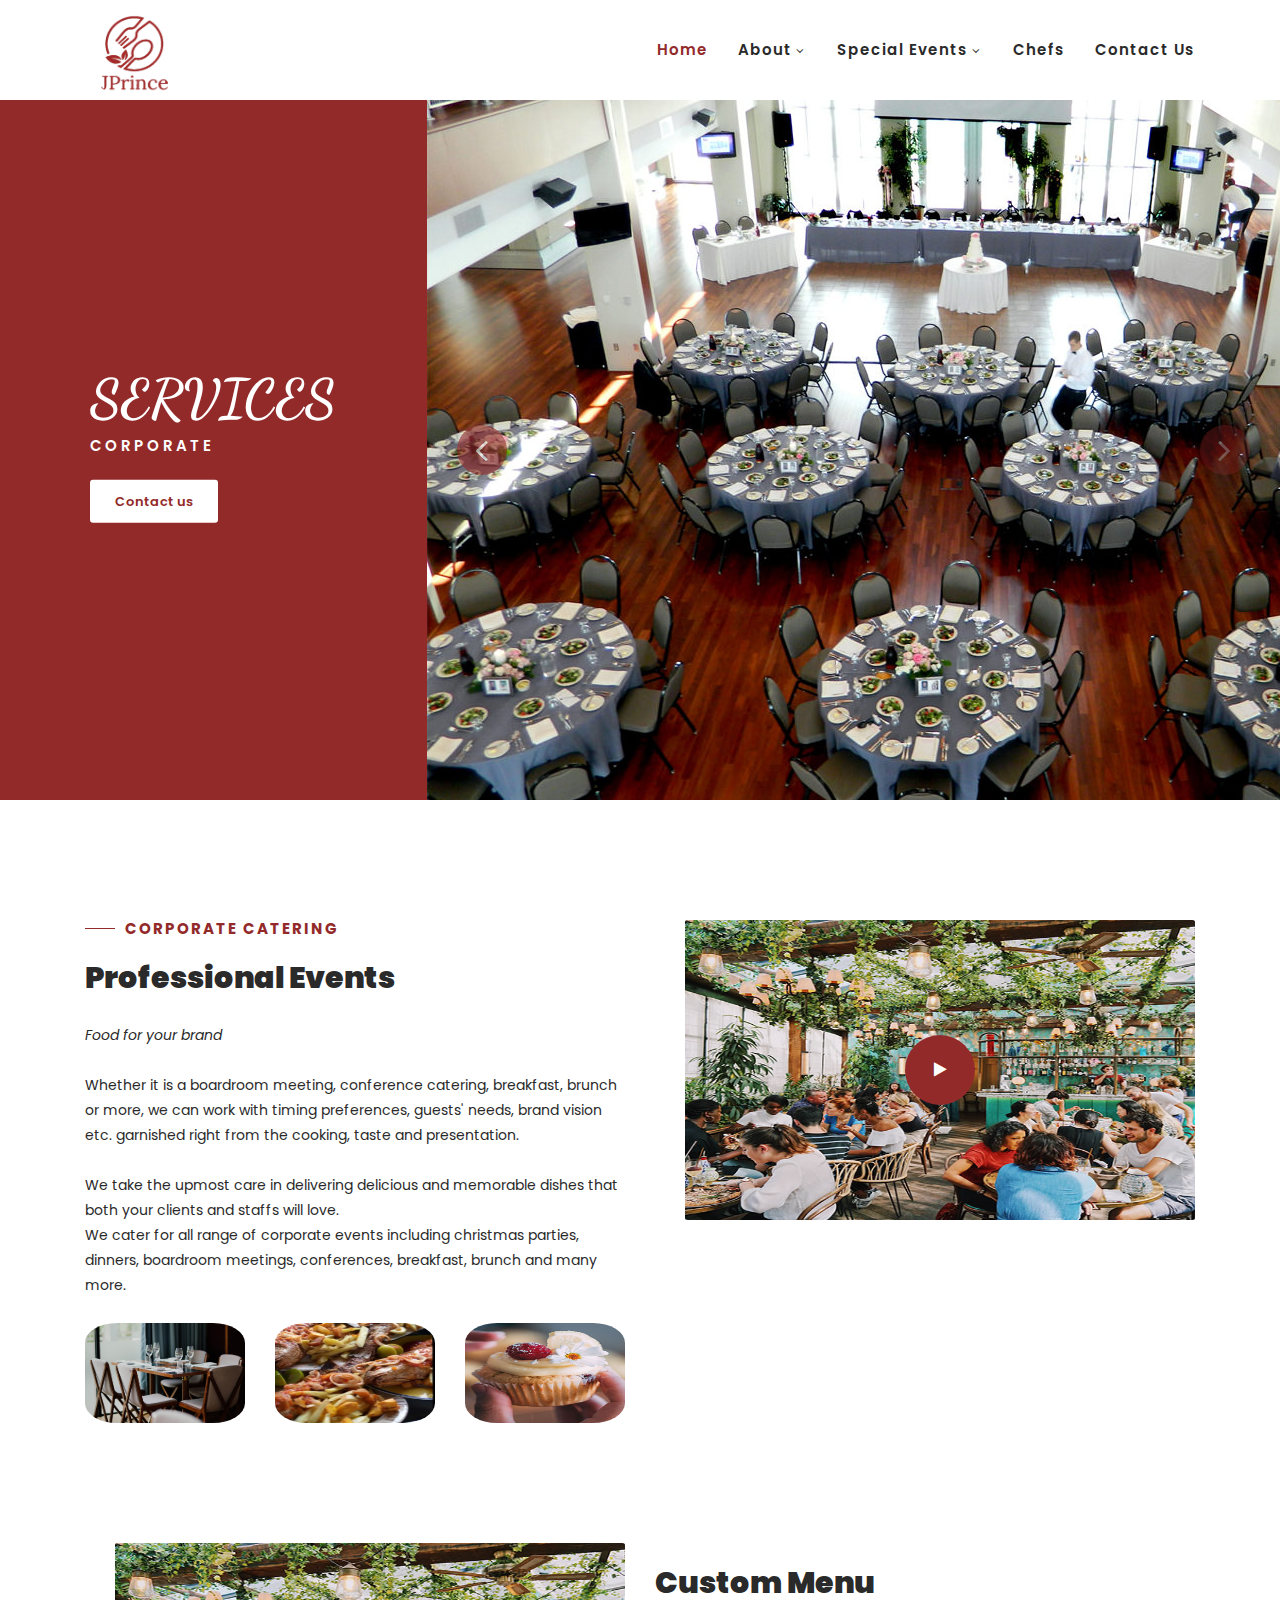
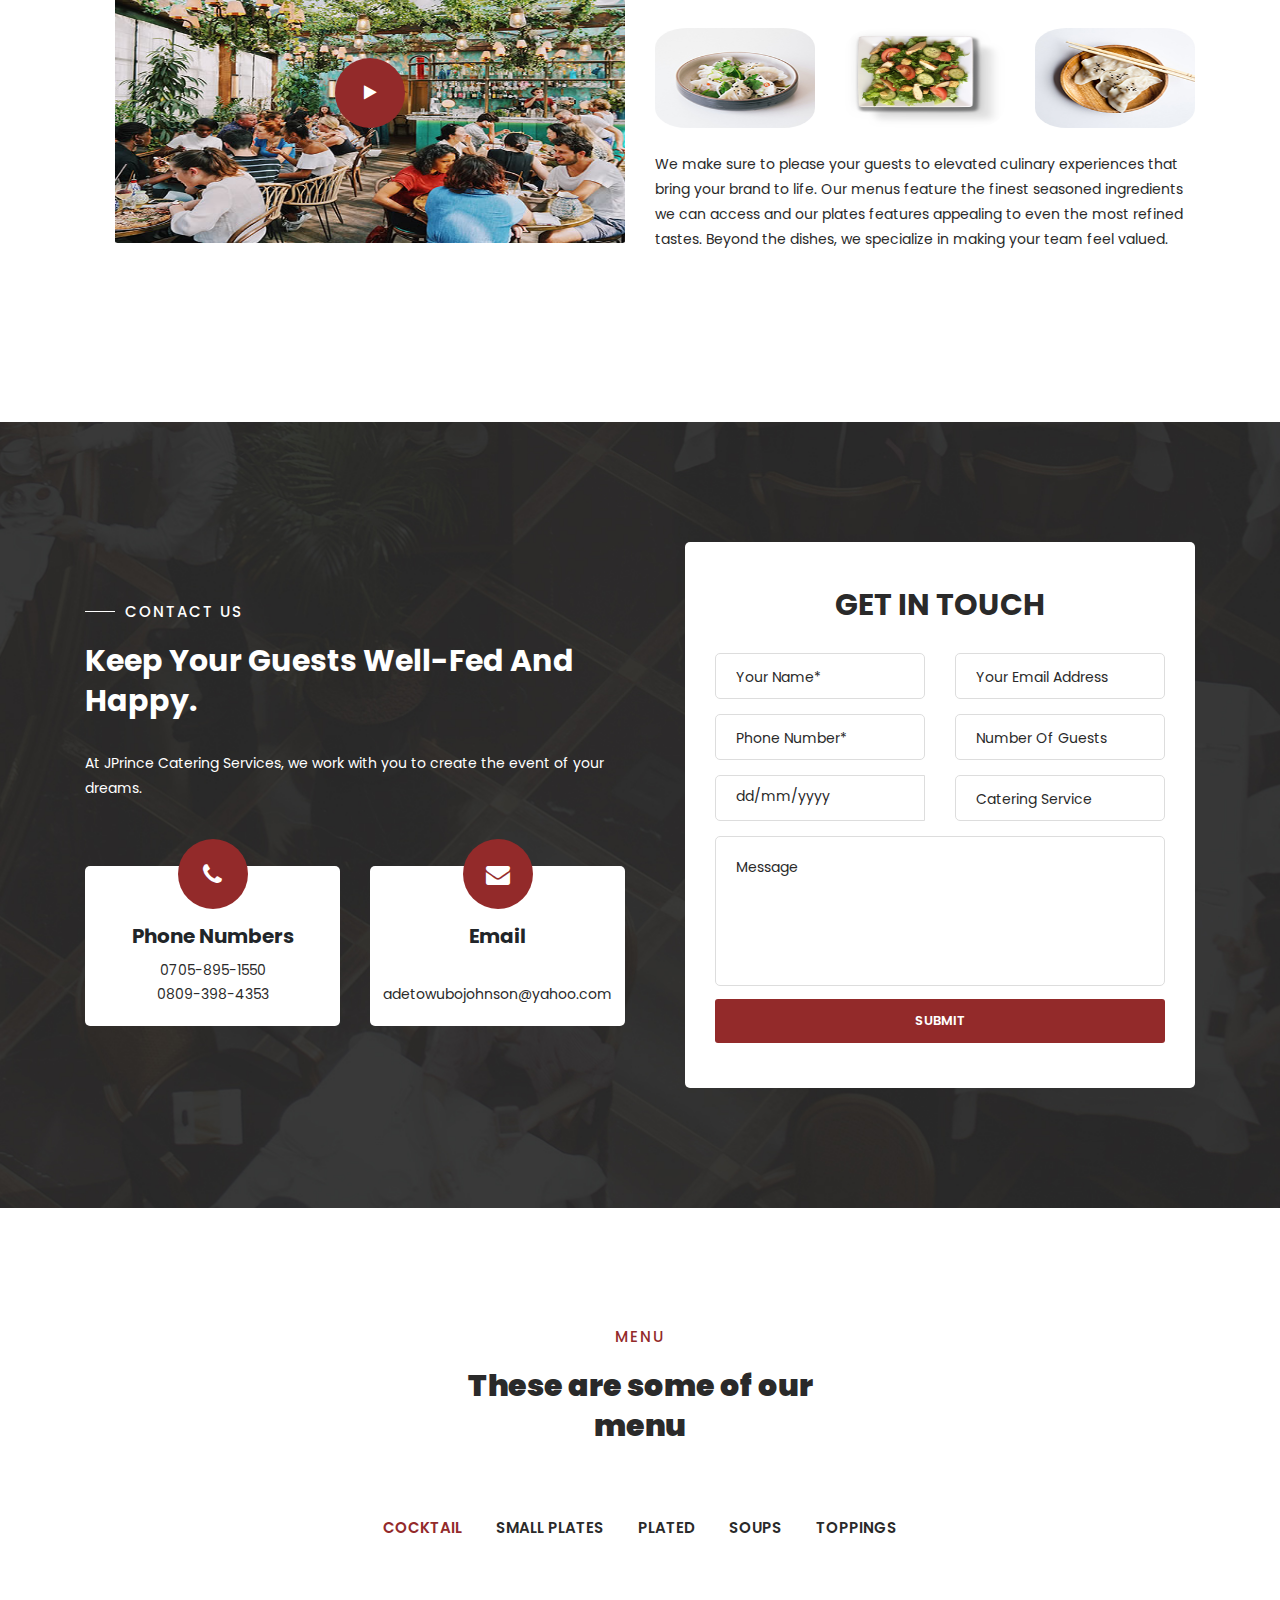
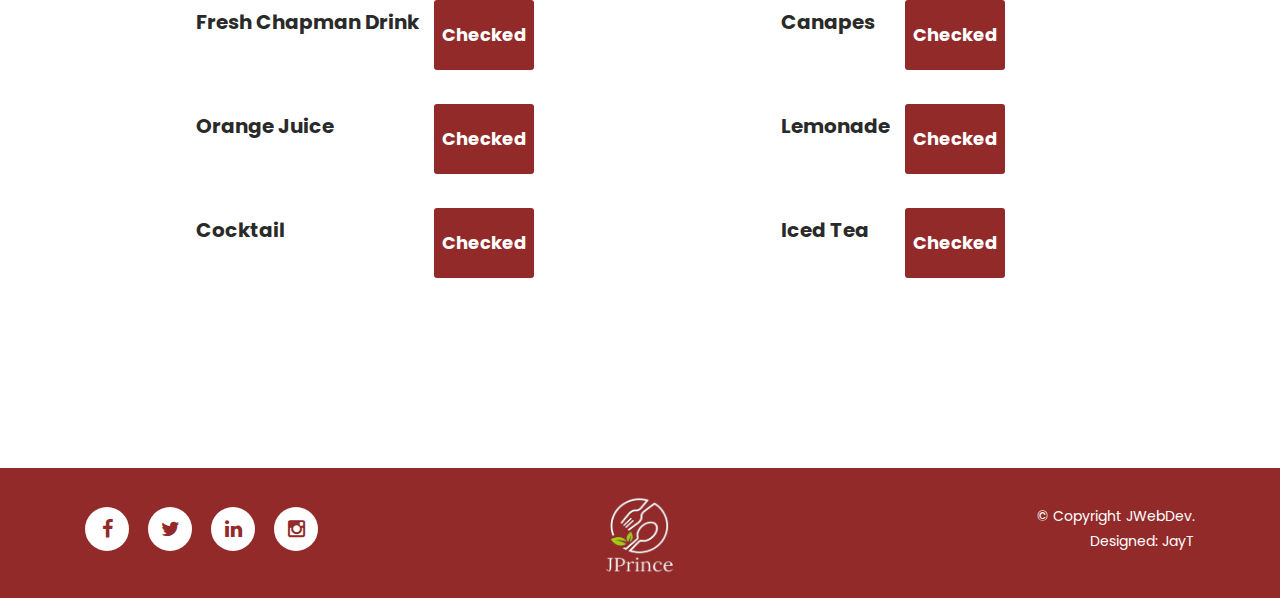
==== corporate.html @ 630075ff "renaming files" ====
<!DOCTYPE html>
<html lang="en">
    <head>
        <meta charset="utf-8">
        <meta name="viewport" content="width=device-width, initial-scale=1, shrink-to-fit=no">
        <meta name="description" content="">
        <meta name="author" content="">
        <link href="https://fonts.googleapis.com/css?family=Poppins:100,200,300,400,500,600,700,800,900&display=swap" rel="stylesheet">
        <link href="https://fonts.googleapis.com/css2?family=Dancing+Script:wght@400;500;600;700&display=swap" rel="stylesheet">
        <title>JPrince Catering Services</title>
                                <!-- CSS Files -->
        <link rel="stylesheet" type="text/css" href="assets/css/bootstrap.min.css">
        <link rel="stylesheet" type="text/css" href="assets/css/font-awesome.css">
        <link rel="stylesheet" href="assets/css/jprince.css">
        <link rel="stylesheet" href="assets/css/owl-carousel.css">
        <link rel="stylesheet" href="assets/css/lightbox.css">
        <link rel="stylesheet" href="assets/css/style.css">
    </head>   
    <body>     
                      <!-- ***** Header Area Start ***** -->
    <header class="header-area header-sticky">
        <div class="container">
            <div class="row">
                <div class="col-12">
                    <nav class="main-nav">
                        <!-- ***** Logo Start ***** -->
                        <a href="index.html" class="logo">
                            <img src="assets/images/removebglogo.png">
                        </a>
                        <!-- ***** Logo End ***** -->
                        <!-- ***** Menu Start ***** -->
                        <ul class="nav">
                            <li class="scroll-to-section"><a href="index.html" class="active">Home</a></li>
                            <li class="submenu">
                                <a href="javascript:;">About</a>
                                <ul>
                                    <li><a href="story.html">JPRINCE</a></li>
                                    <li><a href="food.html">FOOD</a></li>
                                    <li><a href="design.html">DESIGN</a></li>
                                </ul>
                            </li>        
                            <li class="submenu">
                                <a href="javascript:;">Special Events</a>
                                <ul>
                                    <li><a href="wedding.html">WEDDINGS</a></li>
                                    <li><a href="corporate.html">CORPORATE CATERING</a></li>
                                    <li><a href="private.html">PRIVATE CATERING</a></li>
                                    <li><a href="social.html">SOCIAL CATERING</a></li>
                                </ul>
                            </li>  
                            <li class="scroll-to-section"><a href="#chefs">Chefs</a></li> 
                            <!--<li class="submenu">
                                <a href="javascript:;">Features</a>
                                <ul>
                                    <li><a href="#">Features Page 1</a></li>
                                    <li><a href="#">Features Page 2</a></li>
                                    <li><a href="#">Features Page 3</a></li>
                                    <li><a href="#">Features Page 4</a></li>
                                </ul>
                            </li>-->
                            <!-- <li class=""><a rel="sponsored" href="https://templatemo.com" target="_blank">External URL</a></li> -->
                            <li class="scroll-to-section"><a href="#reservation">Contact Us</a></li> 
                        </ul>        
                        <a class='menu-trigger'>
                            <span>Menu</span>
                        </a>
                        <!-- ***** Menu End ***** -->
                    </nav>
                </div>
            </div>
        </div>
    </header>

    <!-- ***** Header Area End ***** -->

    <!-- ***** Main Banner Area Start ***** -->
    <div id="top">
        <div class="container-fluid">
            <div class="row">
                <div class="col-lg-4">
                    <div class="left-content">
                        <div class="inner-content">
                            <h4>SERVICES</h4>
                            <h6>CORPORATE</h6>
                            <div class="main-white-button scroll-to-section">
                                <a href="#reservation">Contact us</a>
                            </div>
                        </div>
                    </div>
                </div>
                <div class="col-lg-8">
                    <div class="main-banner header-text">
                        <div class="Modern-Slider">
                          <!-- Item -->
                          <div class="item">
                            <div class="img-fill">
                                <img src="assets/images/corporate.jpg" alt="">
                            </div>
                          </div>
                          <!-- Item -->
                            <div class="item">
                                <div class="img-fill">
                                    <img src="assets/images/slide-02.jpg" alt="">
                                </div>
                            </div>
                            <!-- // Item -->
                            <!-- Item -->
                            <div class="item">
                                <div class="img-fill">
                                    <img src="assets/images/slide-03.jpg" alt="">
                                </div>
                            </div>
                        </div>
                    </div>
                </div>
            </div>
        </div>
    </div>
    <!-- ***** Main Banner Area End ***** -->

    <!-- ***** About Area Starts ***** -->
    <section class="section" id="about">
        <div class="container">
            <div class="row">
                <div class="col-lg-6 col-md-6 col-xs-12">
                    <div class="left-text-content">
                        <div class="section-heading">
                            <h6><b>CORPORATE CATERING</b></h6>
                            <h2>Professional Events</h2>
                            <p><em>Food for your brand</em></p>
                        </div>
                        <p>Whether it is a boardroom meeting, conference catering, breakfast, brunch 
                            or more, we can work with timing preferences, guests' needs, brand vision etc. 
                            garnished right from the cooking, taste and presentation.<br><br>
                            We take the upmost care in delivering delicious and memorable dishes that both your clients 
                            and staffs will love. <br>
                            We cater for all range of corporate events including christmas parties, dinners, 
                            boardroom meetings, conferences, breakfast, brunch and many more.

                        </p>
                        <div class="row">
                            <div class="col-4">
                                <img src="assets/images/slide-01.jpg" alt="">
                            </div>
                            <div class="col-4">
                                <img src="assets/images/random.jpg" alt="">
                            </div>
                            <div class="col-4">
                                <img src="assets/images/menu-item-05.jpg" alt="">
                            </div>
                        </div>
                    </div>
                </div>
                <div class="col-lg-6 col-md-6 col-xs-12">
                    <div class="right-content">
                        <div class="thumb">
                            <a rel="nofollow" href="http://youtube.com"><i class="fa fa-play"></i></a>
                            <img src="assets/images/about-video-bg.jpg" alt="">
                        </div>
                    </div>
                </div>
            </div>
        </div>
    </section>
    <!-- ***** About Area Ends ***** -->

    <section class="section" id="about">
        <div class="container">
            <div class="row" id="reverse">
                <div class="col-lg-6 col-md-6 col-xs-12">
                    <div class="left-text-content">
                        <div class="section-heading">
                            <h2>Custom Menu</h2>
                        </div>
                        <div class="row">
                            <div class="col-4">
                                <img src="assets/images/about-thumb-01.jpg" alt="">
                            </div>
                            <div class="col-4">
                                <img src="assets/images/img_plate5.png" alt="">
                            </div>
                            <div class="col-4">
                                <img src="assets/images/about-thumb-02.jpg" alt="">
                            </div>
                        </div><br>
                        <p>We make sure to please your guests to elevated culinary experiences that bring your 
                            brand to life. Our menus feature the finest seasoned ingredients we can access 
                            and our plates features appealing to even the most refined tastes. Beyond the dishes, 
                            we specialize in making your team feel valued.
                            <br><br> 
                        </p>
                    </div>
                </div>
                <div class="col-lg-6 col-md-6 col-xs-12">
                    <div class="right-content">
                        <div class="thumb">
                            <a rel="nofollow" href="http://youtube.com"><i class="fa fa-play"></i></a>
                            <img src="assets/images/about-video-bg.jpg" alt="">
                        </div>
                    </div>
                </div>
            </div>
        </div>
    </section>
    
    <!-- ***** Reservation Us Area Starts ***** -->
    <section class="section" id="reservation">
        <div class="container">
            <div class="row">
                <div class="col-lg-6 align-self-center">
                    <div class="left-text-content">
                        <div class="section-heading">
                            <h6>Contact Us</h6>
                            <h2>Keep Your Guests Well-Fed And Happy.</h2>
                        </div>
                        <p>At JPrince Catering Services, we work with you to create the event of your dreams.</p>
                        <div class="row">
                            <div class="col-lg-6">
                                <div class="phone">
                                    <i class="fa fa-phone"></i>
                                    <h4>Phone Numbers</h4>
                                    <span><a href="tel:+2347058951550">0705-895-1550</a><br><a href="tel:+23493984353">0809-398-4353</a></span>
                                </div>
                            </div>
                            <div class="col-lg-6">
                                <div class="message">
                                    <i class="fa fa-envelope"></i>
                                    <h4>Email</h4>
                                    <span><br><a href="mailto:adetowubojohnson@yahoo.com" target="_blank">adetowubojohnson@yahoo.com</a></span>
                                </div>
                            </div>
                        </div>
                    </div>
                </div>
                <div class="col-lg-6">
                    <div class="contact-form">
                        <form id="contact" action="" method="post">
                          <div class="row">
                            <div class="col-lg-12">
                                <h4>GET IN TOUCH</h4>
                            </div>
                            <div class="col-lg-6 col-sm-12">
                              <fieldset>
                                <input name="name" type="text" id="name" placeholder="Your Name*" required="">
                              </fieldset>
                            </div>
                            <div class="col-lg-6 col-sm-12">
                              <fieldset>
                              <input name="email" type="text" id="email" placeholder="Your Email Address" required="">
                            </fieldset>
                            </div>
                            <div class="col-lg-6 col-sm-12">
                              <fieldset>
                                <input name="phone" type="text" id="phone" placeholder="Phone Number*" required="">
                              </fieldset>
                            </div>
                            <div class="col-md-6 col-sm-12">
                              <fieldset>
                                <select value="number-guests" name="number-guests" id="number-guests">
                                    <option value="number-guests">Number Of Guests</option>
                                    <option name="1" id="1">0 - 20</option>
                                    <option name="2" id="2">20 - 50</option>
                                    <option name="3" id="3">50 - 100</option>
                                    <option name="4" id="4">100 - 200</option>
                                    <option name="5" id="5">> 200</option>
                                </select>
                              </fieldset>
                            </div>
                            <div class="col-lg-6">
                                <div id="filterDate2">    
                                  <div class="input-group date" data-date-format="dd/mm/yyyy">
                                    <input  name="date" id="date" type="text" class="form-control" placeholder="dd/mm/yyyy">
                                    <div class="input-group-addon" >
                                      <span class="glyphicon glyphicon-th"></span>
                                    </div>
                                  </div>
                                </div>   
                            </div>
                            <div class="col-md-6 col-sm-12">
                              <fieldset>
                                <select value="time" name="time" id="time">
                                    <option value="time">Catering Service</option>
                                    <option name="Breakfast" id="Breakfast">Wedding</option>
                                    <option name="Lunch" id="Lunch">Private</option>
                                    <option name="Dinner" id="Dinner">Corporate</option>
                                    <option name="Dinner" id="Dinner">Others</option>
                                </select>
                              </fieldset>
                            </div>
                            <div class="col-lg-12">
                              <fieldset>
                                <textarea name="message" rows="6" id="message" placeholder="Message" required=""></textarea>
                              </fieldset>
                            </div>
                            <div class="col-lg-12">
                              <fieldset>
                                <button type="submit" id="form-submit" class="main-button-icon">SUBMIT</button>
                              </fieldset>
                            </div>
                          </div>
                        </form>
                    </div>
                </div>
            </div>
        </div>
    </section>
    <!-- ***** Reservation Area Ends ***** -->

    <!-- ***** Menu Area Starts ***** -->
    <section class="section" id="offers">
        <div class="container">
            <div class="row">
                <div class="col-lg-4 offset-lg-4 text-center">
                    <div class="section-heading">
                        <h6>Menu</h6>
                        <h2>These are some of our menu</h2>
                    </div>
                </div>
            </div>
            <div class="row">
                <div class="col-lg-12">
                    <div class="row" id="tabs">
                        <div class="col-lg-12">
                            <div class="heading-tabs">
                                <div class="row">
                                    <div class="col-lg-6 offset-lg-3">
                                        <ul id="listmenu">
                                          <li><a href='#tabs-1'>COCKTAIL</a></li>
                                          <li><a href='#tabs-2'>SMALL PLATES</a></a></li>
                                          <li><a href='#tabs-3'>PLATED</a></a></li>
                                          <li><a href='#tabs-4'>SOUPS</a></a></li>
                                          <li><a href='#tabs-5'>TOPPINGS</a></a></li> 
                                        </ul>
                                    </div>
                                </div>
                            </div>
                        </div>
                        <div class="col-lg-12">
                            <section class='tabs-content'>
                                <article id='tabs-1'>
                                    <div class="row">
                                        <div class="col-lg-6">
                                            <div class="row">
                                                <div class="left-list">
                                                    <div class="col-lg-12">
                                                        <div class="tab-item">
                                                            <h4>Fresh Chapman Drink</h4>
                                                            <div class="price">
                                                                <h6>Checked</h6>
                                                            </div>
                                                        </div>
                                                    </div>
                                                    <div class="col-lg-12">
                                                        <div class="tab-item">
                                                            <h4>Orange Juice</h4>
                                                            <div class="price">
                                                                <h6>Checked</h6>
                                                            </div>
                                                        </div>
                                                    </div>
                                                    <div class="col-lg-12">
                                                        <div class="tab-item">
                                                            <h4>Cocktail</h4>
                                                            <div class="price">
                                                                <h6>Checked</h6>
                                                            </div>
                                                        </div>
                                                    </div>
                                                </div>
                                            </div>
                                        </div>
                                        <div class="col-lg-6">
                                            <div class="row">
                                                <div class="right-list">
                                                    <div class="col-lg-12">
                                                        <div class="tab-item">
                                                            <h4>Canapes</h4>
                                                            <div class="price">
                                                                <h6>Checked</h6>
                                                            </div>
                                                        </div>
                                                    </div>
                                                    <div class="col-lg-12">
                                                        <div class="tab-item">
                                                            <h4>Lemonade</h4>
                                                            <div class="price">
                                                                <h6>Checked</h6>
                                                            </div>
                                                        </div>
                                                    </div>
                                                    <div class="col-lg-12">
                                                        <div class="tab-item">
                                                            <h4>Iced Tea</h4>
                                                            <div class="price">
                                                                <h6>Checked</h6>
                                                            </div>
                                                        </div>
                                                    </div>
                                                </div>
                                            </div>
                                        </div>
                                    </div>
                                </article>  <br><br><br><br>
                                <article id='tabs-2'>
                                    <div class="row">
                                        <div class="col-lg-6">
                                            <div class="row">
                                                <div class="left-list">
                                                    <div class="col-lg-12">
                                                        <div class="tab-item">
                                                            <h4>Puff-Puff, Buns,<br> Samosa, Chin-Chin...</h4>
                                                            <div class="price">
                                                                <h6>Checked</h6>
                                                            </div>
                                                        </div>
                                                    </div>
                                                    <div class="col-lg-12">
                                                        <div class="tab-item">
                                                            <h4>Tapioca Pudding</h4>
                                                            <div class="price">
                                                                <h6>Checked</h6>
                                                            </div>
                                                        </div>
                                                    </div>
                                                    <div class="col-lg-12">
                                                        <div class="tab-item">
                                                            <h4>Chicken Fried <br> Lobster & Beef</h4>
                                                            <div class="price">
                                                                <h6>Checked</h6>
                                                            </div>
                                                        </div>
                                                    </div>
                                                </div>
                                            </div>
                                        </div>
                                        <div class="col-lg-6">
                                            <div class="row">
                                                <div class="right-list">
                                                    <div class="col-lg-12">
                                                        <div class="tab-item">
                                                            <h4>Cake</h4>
                                                            <div class="price">
                                                                <h6>Checked</h6>
                                                            </div>
                                                        </div>
                                                    </div>
                                                    <div class="col-lg-12">
                                                        <div class="tab-item">
                                                            <h4>Omelette & <br> Cheese</h4>
                                                            <div class="price">
                                                                <h6>Checked</h6>
                                                            </div>
                                                        </div>
                                                    </div>
                                                    <div class="col-lg-12">
                                                        <div class="tab-item">
                                                            <h4>Fruit Salad</h4>
                                                            <div class="price">
                                                                <h6>Checked</h6><br><br><br><br>
                                                            </div>
                                                        </div>
                                                    </div>
                                                </div>
                                            </div>
                                        </div>
                                    </div>
                                </article>  
                                <article id='tabs-3'>
                                    <div class="row">
                                        <div class="col-lg-6">
                                            <div class="row">
                                                <div class="left-list">
                                                    <div class="col-lg-12">
                                                        <div class="tab-item">
                                                            <h4>Jollof/ Fried/ White/ <br>Basmatic/ Coconut <br> Rice</h4>
                                                            <div class="price">
                                                                <h6>Checked</h6>
                                                            </div>
                                                        </div>
                                                    </div>
                                                    <div class="col-lg-12">
                                                        <div class="tab-item">
                                                            <h4>Yam Porridge</h4>
                                                            <div class="price">
                                                                <h6>Checked</h6>
                                                            </div>
                                                        </div>
                                                    </div>
                                                    <div class="col-lg-12">
                                                        <div class="tab-item">
                                                            <h4>Moi-Moi</h4>
                                                            <div class="price">
                                                                <h6>Checked</h6>
                                                            </div>
                                                        </div>
                                                    </div>
                                                </div>
                                            </div>
                                        </div>
                                        <div class="col-lg-6">
                                            <div class="row">
                                                <div class="right-list">
                                                    <div class="col-lg-12">
                                                        <div class="tab-item">
                                                            <h4>Pounded Yam/ <br> Semo/Eba/ <br> Amala/Fufu</h4>
                                                            <div class="price">
                                                                <h6>Checked</h6>
                                                            </div>
                                                        </div>
                                                    </div>
                                                    <div class="col-lg-12">
                                                        <div class="tab-item">
                                                            <h4>Roasted <br> Broccolini</h4>
                                                            <div class="price">
                                                                <h6>Checked</h6>
                                                            </div>
                                                        </div>
                                                    </div>
                                                    <div class="col-lg-12">
                                                        <div class="tab-item">
                                                            <h4>Ofada Rice</h4>
                                                            <div class="price">
                                                                <h6>Checked</h6><br><br><br><br>
                                                            </div>
                                                        </div>
                                                    </div>
                                                </div>
                                            </div>
                                        </div>
                                    </div>
                                </article>  
                                <article id='tabs-4'>
                                    <div class="row">
                                        <div class="col-lg-6">
                                            <div class="row">
                                                <div class="left-list">
                                                    <div class="col-lg-12">
                                                        <div class="tab-item">
                                                            <h4>Edikang-Ikong Soup</h4>
                                                            <div class="price">
                                                                <h6>Checked</h6>
                                                            </div>
                                                        </div>
                                                    </div>
                                                    <div class="col-lg-12">
                                                        <div class="tab-item">
                                                            <h4>Egusi Soup</h4>
                                                            <div class="price">
                                                                <h6>Checked</h6>
                                                            </div>
                                                        </div>
                                                    </div>
                                                    <div class="col-lg-12">
                                                        <div class="tab-item">
                                                            <h4>Efo-riro Soup</h4>
                                                            <div class="price">
                                                                <h6>Checked</h6>
                                                            </div>
                                                        </div>
                                                    </div>
                                                </div>
                                            </div>
                                        </div>
                                        <div class="col-lg-6">
                                            <div class="row">
                                                <div class="right-list">
                                                    <div class="col-lg-12">
                                                        <div class="tab-item">
                                                            <h4>Ogbono Soup</h4>
                                                            <div class="price">
                                                                <h6>Checked</h6>
                                                            </div>
                                                        </div>
                                                    </div>
                                                    <div class="col-lg-12">
                                                        <div class="tab-item">
                                                            <h4>Afang Soup</h4>
                                                            <div class="price">
                                                                <h6>Checked</h6>
                                                            </div>
                                                        </div>
                                                    </div>
                                                    <div class="col-lg-12">
                                                        <div class="tab-item">
                                                            <h4>Okro Soup</h4>
                                                            <div class="price">
                                                                <h6>Checked</h6><br><br><br><br>
                                                            </div>
                                                        </div>
                                                    </div>
                                                </div>
                                            </div>
                                        </div>
                                    </div>
                                </article> 
                                <article id='tabs-5'>
                                    <div class="row">
                                        <div class="col-lg-6">
                                            <div class="row">
                                                <div class="left-list">
                                                    <div class="col-lg-12">
                                                        <div class="tab-item">
                                                            <h4>Beef/Goat <br> Meat/Cowleg/ <br> Shaki/Chicken...</h4>
                                                            <div class="price">
                                                                <h6>Checked</h6>
                                                            </div>
                                                        </div>
                                                    </div>
                                                    <div class="col-lg-12">
                                                        <div class="tab-item">
                                                            <h4>Stockfish/Suya</h4>
                                                            <div class="price">
                                                                <h6>Checked</h6>
                                                            </div>
                                                        </div>
                                                    </div>
                                                    <div class="col-lg-12">
                                                        <div class="tab-item">
                                                            <h4>Salad</h4>
                                                            <div class="price">
                                                                <h6>Checked</h6>
                                                            </div>
                                                        </div>
                                                    </div>
                                                </div>
                                            </div>
                                        </div>
                                        <div class="col-lg-6">
                                            <div class="row">
                                                <div class="right-list">
                                                    <div class="col-lg-12">
                                                        <div class="tab-item">
                                                            <h4>Peppered Snail</h4>
                                                            <div class="price">
                                                                <h6>Checked</h6>
                                                            </div>
                                                        </div>
                                                    </div>
                                                    <div class="col-lg-12">
                                                        <div class="tab-item">
                                                            <h4>Isi-Ewu/<br>Gizzards/Nkwobi</h4>
                                                            <div class="price">
                                                                <h6>Checked</h6>
                                                            </div>
                                                        </div>
                                                    </div>
                                                    <div class="col-lg-12">
                                                        <div class="tab-item">
                                                            <h4>Croaker/Tilapia/<br>Shrimp/Mackerel/<br>DriedFish/Catfish...</h4>
                                                            <div class="price">
                                                                <h6>Checked</h6>
                                                            </div>
                                                        </div>
                                                    </div>
                                                </div>
                                            </div>
                                        </div>
                                    </div>
                                </article>
                            </section>
                        </div>
                    </div>
                </div>
            </div>
        </div>
    </section>
    <!-- ***** Chefs Area Ends ***** --> 
    
    <!-- ***** Footer Start ***** -->
    <footer>
        <div class="container">
            <div class="row">
                <div class="col-lg-4 col-xs-12">
                    <div class="right-text-content">
                            <ul class="social-icons">
                                <li><a href="https://web.facebook.com/adetowubo.johnson/"><i class="fa fa-facebook"></i></a></li>
                                <li><a href="#"><i class="fa fa-twitter"></i></a></li>
                                <li><a href="#"><i class="fa fa-linkedin"></i></a></li>
                                <li><a href="#"><i class="fa fa-instagram"></i></a></li>
                            </ul>
                    </div>
                </div>
                <div class="col-lg-4">
                    <div class="logo">
                        <a href="index.html"><img src="assets/images/cheflogo1-removebg-preview.png" alt=""></a>
                    </div>
                </div>
                <div class="col-lg-4 col-xs-12">
                    <div class="left-text-content">
                        <p >© Copyright JWebDev.
                            <br><a href="https://jt-portfolio1.vercel.app">Designed: JayT</a>
                        </p>
                    </div>
                </div>
            </div>
        </div>
    </footer>

    <!-- jQuery -->
    <script src="assets/js/jquery-2.1.0.min.js"></script>

    <!-- Bootstrap -->
    <script src="assets/js/popper.js"></script>
    <script src="assets/js/bootstrap.min.js"></script>

    <!-- Plugins -->
    <script src="assets/js/owl-carousel.js"></script>
    <script src="assets/js/accordions.js"></script>
    <script src="assets/js/datepicker.js"></script>
    <script src="assets/js/scrollreveal.min.js"></script>
    <script src="assets/js/waypoints.min.js"></script>
    <script src="assets/js/jquery.counterup.min.js"></script>
    <script src="assets/js/imgfix.min.js"></script> 
    <script src="assets/js/slick.js"></script> 
    <script src="assets/js/lightbox.js"></script> 
    <script src="assets/js/isotope.js"></script> 
    
    <!-- Global Init -->
    <script src="assets/js/custom.js"></script>
    <script>

        $(function() {
            var selectedClass = "";
            $("p").click(function(){
            selectedClass = $(this).attr("data-rel");
            $("#portfolio").fadeTo(50, 0.1);
                $("#portfolio div").not("."+selectedClass).fadeOut();
            setTimeout(function() {
              $("."+selectedClass).fadeIn();
              $("#portfolio").fadeTo(50, 1);
            }, 500);
                
            });
        });

    </script>
  </body>
</html>
---- assets/css/jprince.css ----
@import url("https://fonts.googleapis.com/css?family=Poppins:100,200,300,400,500,600,700,800,900");

html, body, div, span, applet, object, iframe, h1, h2, h3, h4, h5, h6, p, blockquote, div
pre, a, abbr, acronym, address, big, cite, code, del, dfn, em, font, img, ins, kbd, q,
s, samp, small, strike, strong, sub, sup, tt, var, b, u, i, center, dl, dt, dd, ol, ul, li,
figure, header, nav, section, article, aside, footer, figcaption {
  margin: 0;
  padding: 0;
  border: 0;
  outline: 0;
  scroll-behavior: smooth;
}

.clearfix:after {
  content: ".";
  display: block;
  clear: both;
  visibility: hidden;
  line-height: 0;
  height: 0;
}

.clearfix {
  display: inline-block;
}

html[xmlns] .clearfix {
  display: block;
}

* html .clearfix {
  height: 1%;
}

ul, li {
  padding: 0;
  margin: 0;
  list-style: none;
}

header, nav, section, article, aside, footer, hgroup {
  display: block;
}

* {
  box-sizing: border-box;
}

html, body {
  font-family: 'Poppins', sans-serif;
  font-weight: 400;
  background-color: #fff;
  font-size: 16px;
  -ms-text-size-adjust: 100%;
  -webkit-font-smoothing: antialiased;
  -moz-osx-font-smoothing: grayscale;
}

a {
  text-decoration: none !important;
}

h1, h2, h3, h4, h5, h6 {
  margin-top: 0px;
  margin-bottom: 0px;
}

ul {
  margin-bottom: 0px;
}

p {
  font-size: 14px;
  line-height: 25px;
  color: #2a2a2a;
}

/* 
---------------------------------------------
global styles
--------------------------------------------- 
*/
html,
body {
  background: #fff;
  font-family: 'Poppins', sans-serif;
}

::selection {
  background: #932a2a;
  color: #fff;
}

::-moz-selection {
  background: #932a2a;
  color: #fff;
}

@media (max-width: 991px) {
  html, body {
    overflow-x: hidden;
  }
  .mobile-top-fix {
    margin-top: 30px;
    margin-bottom: 0px;
  }
  .mobile-bottom-fix {
    margin-bottom: 30px;
  }
  .mobile-bottom-fix-big {
    margin-bottom: 60px;
  }
}

.main-white-button a {
  font-size: 13px;
  color: #932a2a;
  background-color: #fff;
  padding: 12px 25px;
  display: inline-block;
  border-radius: 3px;
  font-weight: 600;
  transition: all .3s;
}

.main-white-button a:hover {
  opacity: 0.9;
}

.main-text-button a {
  font-size: 13px;
  color: #fff;
  font-weight: 600;
  transition: all .3s;
}

.main-text-button a:hover {
  opacity: 0.9;
}

.section-heading h6 {
  position: relative;
  font-size: 15px;
  color: #932a2a;
  font-weight: 500;
  letter-spacing: 2px;
  text-transform: uppercase;
  padding-left: 40px;
}

.section-heading h6:before {
  width: 30px;
  height: 1px;
  content: '';
  position: absolute;
  left: 0;
  top: 8px;
  background-color: #932a2a;
}

.section-heading h2 {
  line-height: 40px;
  margin-top: 20px;
  margin-bottom: 25px; 
  font-size: 30px;
  font-weight: 900;
  color: #2a2a2a;
}


/* 
---------------------------------------------
header
--------------------------------------------- 
*/

.background-header {
  background-color: #fff;
  height: 80px!important;
  position: fixed!important;
  top: 0px;
  left: 0px;
  right: 0px;
  box-shadow: 0px 0px 10px rgba(0,0,0,0.15)!important;
}

.background-header .main-nav .nav li a {
  color: #1e1e1e!important;
}

.background-header .main-nav .nav li:hover a {
  color: #932a2a!important;
}

.background-header .nav li a.active {
  color: #932a2a!important;
}

.header-area {
  background-color: #fff;
  position: absolute;
  top: 0px;
  left: 0px;
  right: 0px;
  z-index: 100;
  height: 100px;
  -webkit-transition: all .5s ease 0s;
  -moz-transition: all .5s ease 0s;
  -o-transition: all .5s ease 0s;
  transition: all .5s ease 0s;
}

.header-area .main-nav {
  min-height: 80px;
  background: transparent;
}

.header-area .main-nav .logo {
  line-height: 100px;
  color: #fff;
  font-size: 28px;
  font-weight: 700;
  text-transform: uppercase;
  letter-spacing: 2px;
  float: left;
  -webkit-transition: all 0.3s ease 0s;
  -moz-transition: all 0.3s ease 0s;
  -o-transition: all 0.3s ease 0s;
  transition: all 0.3s ease 0s;
}

.background-header .main-nav .logo {
  line-height: 75px;
}

.background-header .nav {
  margin-top: 20px !important;
}

.header-area .main-nav .nav {
  float: right;
  margin-top: 30px;
  margin-right: 0px;
  background-color: transparent;
  -webkit-transition: all 0.3s ease 0s;
  -moz-transition: all 0.3s ease 0s;
  -o-transition: all 0.3s ease 0s;
  transition: all 0.3s ease 0s;
  position: relative;
  z-index: 999;
}

.header-area .main-nav .nav li {
  padding-left: 15px;
  padding-right: 15px;
}

.header-area .main-nav .nav li:last-child {
  padding-right: 0px;
}

.header-area .main-nav .nav li a {
  display: block;
  font-weight: 600;
  font-size: 15px;
  color: #2a2a2a;
  text-transform: capitalize;
  -webkit-transition: all 0.3s ease 0s;
  -moz-transition: all 0.3s ease 0s;
  -o-transition: all 0.3s ease 0s;
  transition: all 0.3s ease 0s;
  height: 40px;
  line-height: 40px;
  border: transparent;
  letter-spacing: 1px;
}

.header-area .main-nav .nav li a {
  color: #2a2a2a;
}

.header-area .main-nav .nav li:hover a,
.header-area .main-nav .nav li a.active {
  color: #932a2a!important;
}

.background-header .main-nav .nav li:hover a,
.background-header .main-nav .nav li a.active {
  color: #932a2a!important;
  opacity: 1;
}

.header-area .main-nav .nav li.submenu {
  position: relative;
  padding-right: 30px;
}

.header-area .main-nav .nav li.submenu:after {
  font-family: FontAwesome;
  content: "\f107";
  font-size: 12px;
  color: #2a2a2a;
  position: absolute;
  right: 18px;
  top: 12px;
}

.background-header .main-nav .nav li.submenu:after {
  color: #2a2a2a;
}

.header-area .main-nav .nav li.submenu ul {
  position: absolute;
  width: 200px;
  box-shadow: 0 2px 28px 0 rgba(0, 0, 0, 0.06);
  overflow: hidden;
  top: 50px;
  opacity: 0;
  transform: translateY(+2em);
  visibility: hidden;
  z-index: -1;
  transition: all 0.3s ease-in-out 0s, visibility 0s linear 0.3s, z-index 0s linear 0.01s;
}

.header-area .main-nav .nav li.submenu ul li {
  margin-left: 0px;
  padding-left: 0px;
  padding-right: 0px;
}

.header-area .main-nav .nav li.submenu ul li a {
  opacity: 1;
  display: block;
  background: #f7f7f7;
  color: #2a2a2a!important;
  padding-left: 20px;
  height: 40px;
  line-height: 40px;
  -webkit-transition: all 0.3s ease 0s;
  -moz-transition: all 0.3s ease 0s;
  -o-transition: all 0.3s ease 0s;
  transition: all 0.3s ease 0s;
  position: relative;
  font-size: 13px;
  font-weight: 400;
  border-bottom: 1px solid #eee;
}

.header-area .main-nav .nav li.submenu ul li a:hover {
  background: #fff;
  color: #932a2a!important;
  padding-left: 25px;
}

.header-area .main-nav .nav li.submenu ul li a:hover:before {
  width: 3px;
}

.header-area .main-nav .nav li.submenu:hover ul {
  visibility: visible;
  opacity: 1;
  z-index: 1;
  transform: translateY(0%);
  transition-delay: 0s, 0s, 0.3s;
}

.header-area .main-nav .menu-trigger {
  cursor: pointer;
  display: block;
  position: absolute;
  top: 33px;
  width: 32px;
  height: 40px;
  text-indent: -9999em;
  z-index: 99;
  right: 40px;
  display: none;
}

.background-header .main-nav .menu-trigger {
  top: 23px;
}

.header-area .main-nav .menu-trigger span,
.header-area .main-nav .menu-trigger span:before,
.header-area .main-nav .menu-trigger span:after {
  -moz-transition: all 0.4s;
  -o-transition: all 0.4s;
  -webkit-transition: all 0.4s;
  transition: all 0.4s;
  background-color: #1e1e1e;
  display: block;
  position: absolute;
  width: 30px;
  height: 2px;
  left: 0;
}

.background-header .main-nav .menu-trigger span,
.background-header .main-nav .menu-trigger span:before,
.background-header .main-nav .menu-trigger span:after {
  background-color: #1e1e1e;
}

.header-area .main-nav .menu-trigger span:before,
.header-area .main-nav .menu-trigger span:after {
  -moz-transition: all 0.4s;
  -o-transition: all 0.4s;
  -webkit-transition: all 0.4s;
  transition: all 0.4s;
  background-color: #1e1e1e;
  display: block;
  position: absolute;
  width: 30px;
  height: 2px;
  left: 0;
  width: 75%;
}

.background-header .main-nav .menu-trigger span:before,
.background-header .main-nav .menu-trigger span:after {
  background-color: #1e1e1e;
}

.header-area .main-nav .menu-trigger span:before,
.header-area .main-nav .menu-trigger span:after {
  content: "";
}

.header-area .main-nav .menu-trigger span {
  top: 16px;
}

.header-area .main-nav .menu-trigger span:before {
  -moz-transform-origin: 33% 100%;
  -ms-transform-origin: 33% 100%;
  -webkit-transform-origin: 33% 100%;
  transform-origin: 33% 100%;
  top: -10px;
  z-index: 10;
}

.header-area .main-nav .menu-trigger span:after {
  -moz-transform-origin: 33% 0;
  -ms-transform-origin: 33% 0;
  -webkit-transform-origin: 33% 0;
  transform-origin: 33% 0;
  top: 10px;
}

.header-area .main-nav .menu-trigger.active span,
.header-area .main-nav .menu-trigger.active span:before,
.header-area .main-nav .menu-trigger.active span:after {
  background-color: transparent;
  width: 100%;
}

.header-area .main-nav .menu-trigger.active span:before {
  -moz-transform: translateY(6px) translateX(1px) rotate(45deg);
  -ms-transform: translateY(6px) translateX(1px) rotate(45deg);
  -webkit-transform: translateY(6px) translateX(1px) rotate(45deg);
  transform: translateY(6px) translateX(1px) rotate(45deg);
  background-color: #1e1e1e;
}

.background-header .main-nav .menu-trigger.active span:before {
  background-color: #1e1e1e;
}

.header-area .main-nav .menu-trigger.active span:after {
  -moz-transform: translateY(-6px) translateX(1px) rotate(-45deg);
  -ms-transform: translateY(-6px) translateX(1px) rotate(-45deg);
  -webkit-transform: translateY(-6px) translateX(1px) rotate(-45deg);
  transform: translateY(-6px) translateX(1px) rotate(-45deg);
  background-color: #1e1e1e;
}

.background-header .main-nav .menu-trigger.active span:after {
  background-color: #1e1e1e;
}

.header-area.header-sticky {
  min-height: 80px;
}

.header-area .nav {
  margin-top: 30px;
}

.header-area.header-sticky .nav li a.active {
  color: #932a2a;
}

@media (max-width: 1200px) {
  .header-area .main-nav .nav li {
    padding-left: 12px;
    padding-right: 12px;
  }
  .header-area .main-nav:before {
    display: none;
  }
}

@media (max-width: 767px) {
  .header-area .main-nav .logo {
    color: #1e1e1e;
  }
  .header-area.header-sticky .nav li a:hover,
  .header-area.header-sticky .nav li a.active {
    color: #932a2a!important;
    opacity: 1;
  }
  .header-area.header-sticky .nav li.search-icon a {
    width: 100%;
  }
  .header-area {
    background-color: #f7f7f7;
    padding: 0px 15px;
    height: 100px;
    box-shadow: none;
    text-align: center;
  }
  .header-area .container {
    padding: 0px;
  }
  .header-area .logo {
    margin-left: 30px;
  }
  .header-area .menu-trigger {
    display: block !important;
  }
  .header-area .main-nav {
    overflow: hidden;
  }
  .header-area .main-nav .nav {
    float: none;
    width: 100%;
    display: none;
    -webkit-transition: all 0s ease 0s;
    -moz-transition: all 0s ease 0s;
    -o-transition: all 0s ease 0s;
    transition: all 0s ease 0s;
    margin-left: 0px;
  }
  .header-area .main-nav .nav li:first-child {
    border-top: 1px solid #eee;
  }
  .header-area.header-sticky .nav {
    margin-top: 100px !important;
  }
  .header-area .main-nav .nav li {
    width: 100%;
    background: #fff;
    border-bottom: 1px solid #eee;
    padding-left: 0px !important;
    padding-right: 0px !important;
  }
  .header-area .main-nav .nav li a {
    height: 50px !important;
    line-height: 50px !important;
    padding: 0px !important;
    border: none !important;
    background: #f7f7f7 !important;
    color: #191a20 !important;
  }
  .header-area .main-nav .nav li a:hover {
    background: #eee !important;
    color: #932a2a!important;
  }
  .header-area .main-nav .nav li.submenu ul {
    position: relative;
    visibility: inherit;
    opacity: 1;
    z-index: 1;
    transform: translateY(0%);
    transition-delay: 0s, 0s, 0.3s;
    top: 0px;
    width: 100%;
    box-shadow: none;
    height: 0px;
  }
  .header-area .main-nav .nav li.submenu ul li a {
    font-size: 12px;
    font-weight: 400;
  }
  .header-area .main-nav .nav li.submenu ul li a:hover:before {
    width: 0px;
  }
  .header-area .main-nav .nav li.submenu ul.active {
    height: auto !important;
  }
  .header-area .main-nav .nav li.submenu:after {
    color: #3B566E;
    right: 25px;
    font-size: 14px;
    top: 15px;
  }
  .header-area .main-nav .nav li.submenu:hover ul, .header-area .main-nav .nav li.submenu:focus ul {
    height: 0px;
  }
}

@media (min-width: 767px) {
  .header-area .main-nav .nav {
    display: flex !important;
  }
}


/* 
---------------------------------------------
banner
--------------------------------------------- 
*/

#top {
  padding-top: 100px;
}

#top .col-lg-4,
#top .col-lg-8 {
  padding: 0px;
}

#top .left-content {
  background: #932a2a;
  background-position: center center;
  background-repeat: no-repeat;
  background-size: cover;
  position: relative;
  width: 100%;
  height: 100%;
}

#top .left-content .inner-content {
  position: absolute;
  top: 50%;
  transform: translate(-50%, -50%);
  left: 50%;
}

#top .left-content h4 {
  font-family: 'Dancing Script', cursive;
  color: #fff;
  font-size: 54px;
  font-weight: 700;
}

#top .left-content h6 {
  font-size: 15px;
  text-transform: uppercase;
  font-weight: 600;
  color: #fff;
  letter-spacing: 3px;
  margin-top: 5px;
}

#top .left-content .main-white-button  {
  margin-top: 25px;
  margin-bottom: 10px;
}

#top .left-content .main-white-button a {
  display: inline-block;
}

/* ==== Main CSS === */
.img-fill{
  width: 100%;
  display: block;
  overflow: hidden;
  position: relative;
  text-align: center
}

.img-fill img {
  min-height: 100%;
  min-width: 100%;
  position: relative;
  display: inline-block;
  max-width: none;
}

*,
*:before,
*:after {
  -webkit-box-sizing: border-box;
  box-sizing: border-box;
  -webkit-font-smoothing: antialiased;
  -moz-osx-font-smoothing: grayscale;
}

.Grid1k {
  padding: 0 15px;
  max-width: 1200px;
  margin: auto;
}

.blocks-box,
.slick-slider {
  margin: 0;
  padding: 0!important;
}

.slick-slide {
  float: left /* If RTL Make This Right */ ;
  padding: 0;
}

/* ==== Slider Style === */
.Modern-Slider .item .img-fill{
  height:100%;
  max-height: 700px;
  background:#000;
}

.Modern-Slider .item .info > div{
  display:inline-block!important;
  vertical-align:middle;
}

.Modern-Slider .NextArrow {
  position:absolute;
  top:50%;
  transform: translateY(-25px);
  right:30px;
  width: 50px;
  height: 50px;
  background-color: #932a2a;
  border:0 none;
  line-height: 44px;
  border-radius: 50%;
  text-align:center;
  font-size: 36px;
  font-family: 'FontAwesome';
  color:#FFF;
  z-index:5;
  outline: none;
  opacity: 0.3;
  transition: all .3s;
}

.Modern-Slider .NextArrow:hover {
  opacity: 1;
}

.Modern-Slider .NextArrow:before{
  content:'\f105';
}

.Modern-Slider .PrevArrow {
  position:absolute;
  top:50%;
  transform: translateY(-25px);
  left:30px;
  width: 50px;
  height: 50px;
  background-color: #932a2a;
  border:0 none;
  line-height: 44px;
  border-radius: 50%;
  text-align:center;
  font-size: 36px;
  font-family: 'FontAwesome';
  color:#FFF;
  z-index:5;
  outline: none;
  opacity: 0.6;
  transition: all .3s;
}

.Modern-Slider .PrevArrow:hover {
  opacity: 1;
}

.Modern-Slider .PrevArrow:before{
  content:'\f104';
}

ul.slick-dots {
  display: none!important;
}

.Modern-Slider .item.slick-active{
  animation:Slick-FastSwipeIn 1s both;
}

.Modern-Slider .buttons {
  position: relative;
}

.Modern-Slider {background:#000;}


/* ==== Slick Slider Css Ruls === */
.slick-slider{position:relative;display:block;-webkit-user-select:none;-moz-user-select:none;-ms-user-select:none;user-select:none;-webkit-touch-callout:none;-khtml-user-select:none;-ms-touch-action:pan-y;touch-action:pan-y;-webkit-tap-highlight-color:transparent}
.slick-list{position:relative;display:block;overflow:hidden;margin:0;padding:0}
.slick-list:focus{outline:none}.slick-list.dragging{cursor:hand}
.slick-slider .slick-track,.slick-slider .slick-list{-webkit-transform:translate3d(0,0,0);-ms-transform:translate3d(0,0,0);transform:translate3d(0,0,0)}
.slick-track{position:relative;top:0;left:0;display:block}
.slick-track:before,.slick-track:after{display:table;content:''}.slick-track:after{clear:both}
.slick-loading .slick-track{visibility:hidden}
.slick-slide{display:none;float:left /* If RTL Make This Right */ ;height:100%;min-height:1px}
.slick-slide.dragging img{pointer-events:none}
.slick-initialized .slick-slide{display:block}
.slick-loading .slick-slide{visibility:hidden}
.slick-vertical .slick-slide{display:block;height:auto;border:1px solid transparent}


/*
---------------------------------------------
about
---------------------------------------------
*/

#about {
  margin-top: 20px;
  padding: 100px 0px 0px 0px;
  position: relative;
  z-index: 9;
}

#about .section-heading h2 {
  padding-right: 120px;
}

#about img {
  width: 100%;
  overflow: hidden;
}

#about .left-text-content p {
  margin-bottom: 25px;
}

#about .right-content {
  margin-left: 30px;
}

#about .right-content .thumb {
  position: relative;
}

#about .right-content .thumb a {
  position: absolute;
  left: 50%;
  top: 50%;
  width: 70px;
  height: 70px;
  display: inline-block;
  line-height: 70px;
  text-align: center;
  background-color: #932a2a;
  color: #fff;
  border-radius: 50%;
  transform: translate(-35px, -35px);
  transition: all .3s;
}

#about .right-content .thumb a:hover {
  opacity: .9;
}


/*
---------------------------------------------
menu
---------------------------------------------
*/

#menu {
  background-color: #fffafa;
  padding: 120px 0px;
}

#menu .section-heading {
  margin-bottom: 80px;
}

.card {
  margin: 0 auto;
  max-width: 100%;
  min-height: 400px;
  overflow: hidden;
  background-size: cover;
  background-repeat: no-repeat;
  overflow: hidden;
}

.card1 {
  background-image: url(../images/menu-item-01.jpg);
}
.card2 {
  background-image: url(../images/menu-item-02.jpg);
}
.card3 {
  background-image: url(../images/menu-item-03.jpg);
}
.card4 {
  background-image: url(../images/menu-item-04.jpg);
}
.card5 {
  background-image: url(../images/menu-item-05.jpg);
}

.info {
  position: relative;
  width: 100%;
  background-color: #932a2a;
  border: 1px solid #932a2a;
  transform: translateY(100%)
  translateY(120px)
  translateZ(0);
  transition: transform 0.5s ease-out;
}

.card:hover .info,
.card:hover .info:before {
  transform: translateY(200px) translateZ(0);
}

.title {
  margin: 0;
  padding: 30px 30px 20px 30px;
  font-size: 20px;
  font-weight: 700;
  color: #fff;
}

.description {
  padding: 0px 30px;
  color: #fff;
}

#menu .price h6 {
  position: absolute;
  width: 70px;
  height: 70px;
  background-color: #932a2a;
  font-size: 20px;
  font-weight: 700;
  color: #fff;
  border-radius: 3px;
  text-align: center;
  line-height: 70px;
}

#menu .card .main-text-button {
  margin-left: 30px;
  margin-top: 20px;
  padding-bottom: 30px;
}

#menu .owl-menu-item {
  position: relative;
}

#menu .owl-nav {
  text-align: center;
  position: absolute;
  width: 100%;
  bottom: -80px;
  transform: translateY(5px);
}

#menu .owl-dots {
  display: none;
}
    
#menu .owl-nav .owl-prev{
  margin-right: 10px;
  outline: none;
}

#menu .owl-nav .owl-prev span,
#menu .owl-nav .owl-next span {
  opacity: 0;
}

#menu .owl-nav .owl-prev:before {
  display: inline-block;
  font-family: 'FontAwesome';
  color: #932a2a;
  font-size: 25px;
  font-weight: 700;
  content: '\f104';
}

#menu .owl-nav .owl-prev {
  opacity: 0.75;
  transition: all .5s;
}

#menu .owl-nav .owl-prev:hover {
  opacity: 1;
}

#menu .owl-nav .owl-next {
  opacity: 0.75;
  transition: all .5s;
}

#menu .owl-nav .owl-next:hover {
  opacity: 1;
}

#menu .owl-nav .owl-next{
  margin-left: 10px;
  outline: none;
}

#menu .owl-nav .owl-next:before {
  display: inline-block;
  font-family: 'FontAwesome';
  color: #932a2a;
  font-size: 25px;
  font-weight: 700;
  content: '\f105';
}


/*
---------------------------------------------
chefs
---------------------------------------------
*/

#chefs {
  padding-top: 120px;
}

#chefs .section-heading {
  margin-bottom: 70px;
}

#chefs .section-heading h6 {
  padding-left: 0px;
}

#chefs .section-heading h6:before {
  display: none;
}

#chefs .chef-item {
  text-align: center;
  border: 1px solid #afafaf;
  padding: 5px;
  transition: all .5s;
  border-radius: 3px;
}

#chefs .chef-item:hover {
  border-color: #932a2a;
}

#chefs .chef-item:hover .down-content h4 {
  color: #932a2a;
}

#chefs .chef-item .thumb {
  position: relative;
}

#chefs .chef-item .thumb img {
  width: 100%;
  overflow: hidden;
  position: relative;
}

#chefs .chef-item .thumb .overlay {
  position: absolute;
  background-color: #2a2a2a;
  border-radius: 3px;
  top: 0;
  bottom: 0;
  left: 0;
  right: 0;
  z-index: 1;
  opacity: 0;
  visibility: hidden;
  transition: all .3s;
}

#chefs .chef-item .thumb ul.social-icons {
  position: absolute;
  z-index: 11;
  top: 50%;
  left: 50%;
  transform: translate(-50%, -50%);
  width: 100%;
  transition: all .5s;
  opacity: 0;
  visibility: hidden;
}

#chefs .chef-item .thumb ul.social-icons li {
  display: inline-block;
  margin: 0px 5px;
}

#chefs .chef-item .thumb ul.social-icons li a {
  width: 40px;
  height: 40px;
  background-color: #fff;
  color: #2a2a2a;
  border-radius: 50%;
  text-align: center;
  line-height: 40px;
  display: inline-block;
  transition: all .5s;
}

#chefs .chef-item .thumb ul.social-icons li a:hover {
  background-color: #932a2a;
}

#chefs .chef-item:hover .overlay {
  opacity: .9;
  visibility: visible;
}

#chefs .chef-item:hover ul.social-icons {
  opacity: 1;
  visibility: visible;
}

#chefs .chef-item .down-content {
  padding: 20px 0px;
}

#chefs .chef-item .down-content h4 {
  transition: all .3s;
  font-size: 20px;
  font-weight: 700;
  color: #2a2a2a;
}

#chefs .chef-item .down-content span {
  font-size: 14px;
  color: #2a2a2a;
}


/* 
---------------------------------------------
reservation
--------------------------------------------- 
*/

#reservation .section-heading {
  margin-bottom: 30px;
}

#reservation .section-heading h6 {
  color: #fff;
}

#reservation .section-heading h2 {
  color: #fff;
  font-weight: 700;
}

#reservation .section-heading h6:before {
  background-color: #fff;
}

#reservation p {
  color: #fff;
  margin-bottom: 65px;
}

#reservation {
  margin-top: 120px;
  padding: 120px 0px;
  background-image: url(../images/reservation-bg.jpg);
  background-position: center center;
  background-repeat: no-repeat;
  background-size: cover;
}

#reservation .phone,
#reservation .message {
  background-color: #fff;
  border-radius: 5px;
  text-align: center;
  padding: 0px 0px 20px 0px;
}

#reservation .phone i,
#reservation .message i {
  width: 70px;
  height: 70px;
  display: inline-block;
  text-align: center;
  line-height: 70px;
  color: #fff;
  background-color: #932a2a;
  border-radius: 50%;
  font-size: 24px;
  margin-top: -35px;
  text-align: center;
  margin-left: auto;
  margin-right: auto;
}

#reservation .phone h4,
#reservation .message h4 {
  font-size: 20px;
  font-weight: 700;
  margin-top: 15px;
  margin-bottom: 10px;
}

#reservation .phone span a,
#reservation .message span a {
  font-size: 14px;
  color: #2a2a2a;
  transition: all .3s;
}

#reservation .phone span a:hover,
#reservation .message span a:hover {
  color: #932a2a;
}

#contact {
  margin-left: 30px;
  padding: 45px 30px;
  background-color: #fff;
  border-radius: 5px;
}

#contact h4 {
  text-align: center;
  font-weight: 700;
  font-size: 30px;
  color: #2a2a2a;
  margin-bottom: 30px;
}

.datepicker-days {
  padding: 30px;
  cursor: pointer;
}

.contact-form input,
.contact-form textarea,
.contact-form select {
  color: #2a2a2a;
  font-size: 14px;
  border: 1px solid #ddd;
  background-color: #fff;
  width: 100%;
  height: 46px;
  border-radius: 5px;
  outline: none;
  padding-top: 3px;
  padding-left: 20px;
  padding-right: 20px;
  -webkit-appearance: none;
  -moz-appearance: none;
  appearance: none;
  margin-bottom: 15px;
}

.contact-form input:focus,
.contact-form textarea:focus,
.contact-form select:focus {
  border-color: #932a2a;
}

.contact-form button {
  margin-top: -10px;
  font-size: 13px;
  color: #fff;
  background-color: #932a2a;
  padding: 12px 25px;
  width: 100%;
  box-shadow: none;
  border: none;
  display: inline-block;
  border-radius: 3px;
  font-weight: 600;
  transition: all .3s;
}

.contact-form button:hover {
  opacity: .9;
}

.contact-form textarea {
  height: 150px;
  resize: none;
  padding: 20px;
}

.contact-form ::-webkit-input-placeholder { /* Edge */
  color: #2a2a2a;
}

.contact-form :-ms-input-placeholder { /* Internet Explorer 10-11 */
  color: #2a2a2a;
}

.contact-form ::placeholder {
  color: #2a2a2a;
}

/*
---------------------------------------------
offers
---------------------------------------------
*/

#offers {
  padding-top: 120px;
}

#offers .section-heading {
  margin-bottom: 70px;
}

#offers .section-heading h6 {
  padding-left: 0px;
}

#offers .section-heading h6:before {
  display: none;
}

#offers .heading-tabs {
  text-align: center;
}

#offers .heading-tabs .main-dark-button {
  text-align: right;
}

#offers #tabs ul {
  padding: 0;
}
#offers #tabs ul li {
  display: inline-block;
  margin: 0px 15px;
}
#offers #tabs ul li:last-child {
  margin-right: 0px;
}
#offers #tabs ul li:first-child {
  margin-left: 0px;
}
#offers #tabs ul li a {
  text-transform: capitalize;
  width: 100%;
  display: inline-block;
  font-size: 15px;
  color: #2a2a2a;
  font-weight: 600;
  transition: all 0.3s;
  text-align: center;
}

#offers #tabs ul li a img {
  display: block;
  margin: 0 auto 15px auto;
}
#offers #tabs ul .ui-tabs-active a {
  color: #932a2a;
  position: relative;
}
#offers #tabs ul .ui-tabs-active span {
  color: #1e1e1e;
}
#offers .tabs-content {
  margin-top: 60px;
  margin-left: 10%;
  text-align: left;
  width: 100%;
  display: inline-block;
  transition: all 0.3s;
}
#offers .tabs-content .tab-item {
  margin-bottom: 60px;
  display: flex;
  flex-direction: column;
}
#offers .tabs-content img {
  float: left;
  width: 100px;
  max-width: 100px;
  margin-right: 20px;
  border-radius: 5px;
}
#offers .tabs-content h4 {
  padding-top: 10px;
  font-size: 20px;
  font-weight: 700;
  color: #2a2a2a;
  margin-bottom: 10px;
  margin-right: 100px;
}

#offers .tabs-content p {
  margin-right: 100px;
}

#offers .tabs-content .left-list {
  margin-right: 15px;
}

#offers .tabs-content .right-list {
  margin-left: 15px;
}

#offers .tabs-content .price h6 {
  position: absolute;
  top: 0px;
  right: 0;
  width: 100px;
  height: 70px;
  background-color: #932a2a;
  display: inline-block;
  text-align: center;
  line-height: 70px;
  border-radius: 3px;
  font-size: 18px;
  font-weight: 700;
  color: #fff;
}


/* 
---------------------------------------------
footer
--------------------------------------------- 
*/

footer {
  margin-top: 60px;
  padding: 15px 0px;
  background-color: #932a2a;
}

footer .left-text-content p {
  margin-top: 6%;
  color: #fff;
  font-size: 14px;
  text-align: right;
}

footer .right-text-content p {
  color: #fff;
  font-size: 14px;
  margin-right: 15px;
  text-transform: uppercase;
}


footer .right-text-content {
  text-align: left;
  margin-top: 7%;
}

footer .logo {
  text-align: center;
}

footer .right-text-content ul li {
  display: inline-block;
  margin-left: 15px;
}
footer .right-text-content ul li:first-child {
  margin-left: 0px;
}


footer .right-text-content ul li a {
  width: 44px;
  height: 44px;
  display: inline-block;
  text-align: center;
  line-height: 44px;
  font-size: 20px;
  background-color: #fff;
  border-radius: 50%;
  color: #932a2a;
  -webkit-transition: all 0.5s ease 0s;
  -moz-transition: all 0.5s ease 0s;
  -o-transition: all 0.5s ease 0s;
  transition: all 0.5s ease 0s;
}

footer .right-text-content ul li a:hover {
  color: #2a2a2a;
}

/* 
---------------------------------------------
responsive
--------------------------------------------- 
*/

@media (max-width: 992px) {
  #top {
    padding-top: 100px;
    height: auto;
  }
  .header-area .main-nav .nav li.submenu:after {
    right: 3px;
  }
  .header-area .main-nav .nav li.submenu {
    padding-right: 15px;
  }
  .header-area .main-nav .nav li {
    padding-right: 5px;
    padding-left: 5px;
  }
  .header-area .main-nav .nav li a {
    font-size: 14px;
    letter-spacing: 0px;
  }
  #top .left-content {
    text-align: center;
    padding: 25% 0px;
  }
  #about .right-content {
    margin-left: 0px;
    margin-top: 30px;
  }
  #chefs .chef-item {
    margin-bottom: 30px;
  }
  #reservation .phone {
    margin-bottom: 60px;
  }
  #contact {
    margin-left: 0px;
    margin-top: 30px;
  }
  #offers .tabs-content .left-list {
    margin-right: 0px;
  }

  #offers .tabs-content .right-list {
    margin-left: 0px;
  }
  footer .right-text-content {
    text-align: center;
    margin-bottom: 30px;
  }
  footer .left-text-content p {
    text-align: center;
    margin-top: 30px;
  }
}





#preloader {
  overflow: hidden;
  background-color: #932a2a;
  left: 0;
  right: 0;
  top: 0;
  bottom: 0;
  position: fixed;
  z-index: 99999;
  color: #fff;
}

#preloader .jumper {
  left: 0;
  top: 0;
  right: 0;
  bottom: 0;
  display: block;
  position: absolute;
  margin: auto;
  width: 50px;
  height: 50px;
}

#preloader .jumper > div {
  background-color: #fff;
  width: 10px;
  height: 10px;
  border-radius: 100%;
  -webkit-animation-fill-mode: both;
  animation-fill-mode: both;
  position: absolute;
  opacity: 0;
  width: 50px;
  height: 50px;
  -webkit-animation: jumper 1s 0s linear infinite;
  animation: jumper 1s 0s linear infinite;
}

#preloader .jumper > div:nth-child(2) {
  -webkit-animation-delay: 0.33333s;
  animation-delay: 0.33333s;
}

#preloader .jumper > div:nth-child(3) {
  -webkit-animation-delay: 0.66666s;
  animation-delay: 0.66666s;
}

@-webkit-keyframes jumper {
  0% {
    opacity: 0;
    -webkit-transform: scale(0);
    transform: scale(0);
  }
  5% {
    opacity: 1;
  }
  100% {
    -webkit-transform: scale(1);
    transform: scale(1);
    opacity: 0;
  }
}

@keyframes jumper {
  0% {
    opacity: 0;
    -webkit-transform: scale(0);
    transform: scale(0);
  }
  5% {
    opacity: 1;
  }
  100% {
    opacity: 0;
  }
}
---- assets/css/owl-carousel.css ----
/**
 * Owl Carousel v2.3.4
 * Copyright 2013-2018 David Deutsch
 * Licensed under: SEE LICENSE IN https://github.com/OwlCarousel2/OwlCarousel2/blob/master/LICENSE
 */
/*
 *  Owl Carousel - Core
 */
.owl-carousel {
  display: none;
  width: 100%;
  -webkit-tap-highlight-color: transparent;
  /* position relative and z-index fix webkit rendering fonts issue */
  position: relative;
  z-index: 1; }
  .owl-carousel .owl-stage {
    position: relative;
    -ms-touch-action: pan-Y;
    touch-action: manipulation;
    -moz-backface-visibility: hidden;
    /* fix firefox animation glitch */ }
  .owl-carousel .owl-stage:after {
    content: ".";
    display: block;
    clear: both;
    visibility: hidden;
    line-height: 0;
    height: 0; }
  .owl-carousel .owl-stage-outer {
    position: relative;
    overflow: hidden;
    /* fix for flashing background */
    -webkit-transform: translate3d(0px, 0px, 0px); }
  .owl-carousel .owl-wrapper,
  .owl-carousel .owl-item {
    -webkit-backface-visibility: hidden;
    -moz-backface-visibility: hidden;
    -ms-backface-visibility: hidden;
    -webkit-transform: translate3d(0, 0, 0);
    -moz-transform: translate3d(0, 0, 0);
    -ms-transform: translate3d(0, 0, 0); }
  .owl-carousel .owl-item {
    position: relative;
    min-height: 1px;
    float: left;
    -webkit-backface-visibility: hidden;
    -webkit-tap-highlight-color: transparent;
    -webkit-touch-callout: none; }
  .owl-carousel .owl-item img {
    display: block;
    width: 100%; }
  .owl-carousel .owl-nav.disabled,
  .owl-carousel .owl-dots.disabled {
    display: none; }
  .owl-carousel .owl-nav .owl-prev,
  .owl-carousel .owl-nav .owl-next,
  .owl-carousel .owl-dot {
    cursor: pointer;
    -webkit-user-select: none;
    -khtml-user-select: none;
    -moz-user-select: none;
    -ms-user-select: none;
    user-select: none; }
  .owl-carousel .owl-nav button.owl-prev,
  .owl-carousel .owl-nav button.owl-next,
  .owl-carousel button.owl-dot {
    background: none;
    color: inherit;
    border: none;
    padding: 0 !important;
    font: inherit; }
  .owl-carousel.owl-loaded {
    display: block; }
  .owl-carousel.owl-loading {
    opacity: 0;
    display: block; }
  .owl-carousel.owl-hidden {
    opacity: 0; }
  .owl-carousel.owl-refresh .owl-item {
    visibility: hidden; }
  .owl-carousel.owl-drag .owl-item {
    -ms-touch-action: pan-y;
        touch-action: pan-y;
    -webkit-user-select: none;
    -moz-user-select: none;
    -ms-user-select: none;
    user-select: none; }
  .owl-carousel.owl-grab {
    cursor: move;
    cursor: grab; }
  .owl-carousel.owl-rtl {
    direction: rtl; }
  .owl-carousel.owl-rtl .owl-item {
    float: right; }

/* No Js */
.no-js .owl-carousel {
  display: block; }

/*
 *  Owl Carousel - Animate Plugin
 */
.owl-carousel .animated {
  animation-duration: 1000ms;
  animation-fill-mode: both; }

.owl-carousel .owl-animated-in {
  z-index: 0; }

.owl-carousel .owl-animated-out {
  z-index: 1; }

.owl-carousel .fadeOut {
  animation-name: fadeOut; }

@keyframes fadeOut {
  0% {
    opacity: 1; }
  100% {
    opacity: 0; } }

/*
 * 	Owl Carousel - Auto Height Plugin
 */
.owl-height {
  transition: height 500ms ease-in-out; }

/*
 * 	Owl Carousel - Lazy Load Plugin
 */
.owl-carousel .owl-item {
  /**
			This is introduced due to a bug in IE11 where lazy loading combined with autoheight plugin causes a wrong
			calculation of the height of the owl-item that breaks page layouts
		 */ }
  .owl-carousel .owl-item .owl-lazy {
    opacity: 0;
    transition: opacity 400ms ease; }
  .owl-carousel .owl-item .owl-lazy[src^=""], .owl-carousel .owl-item .owl-lazy:not([src]) {
    max-height: 0; }
  .owl-carousel .owl-item img.owl-lazy {
    transform-style: preserve-3d; }

/*
 * 	Owl Carousel - Video Plugin
 */
.owl-carousel .owl-video-wrapper {
  position: relative;
  height: 100%;
  background: #000; }

.owl-carousel .owl-video-play-icon {
  position: absolute;
  height: 80px;
  width: 80px;
  left: 50%;
  top: 50%;
  margin-left: -40px;
  margin-top: -40px;
  background: url("owl.video.play.png") no-repeat;
  cursor: pointer;
  z-index: 1;
  -webkit-backface-visibility: hidden;
  transition: transform 100ms ease; }

.owl-carousel .owl-video-play-icon:hover {
  -ms-transform: scale(1.3, 1.3);
      transform: scale(1.3, 1.3); }

.owl-carousel .owl-video-playing .owl-video-tn,
.owl-carousel .owl-video-playing .owl-video-play-icon {
  display: none; }

.owl-carousel .owl-video-tn {
  opacity: 0;
  height: 100%;
  background-position: center center;
  background-repeat: no-repeat;
  background-size: contain;
  transition: opacity 400ms ease; }

.owl-carousel .owl-video-frame {
  position: relative;
  z-index: 1;
  height: 100%;
  width: 100%; }
---- assets/css/style.css ----
a{
    color: #fff;
}
#service-align{
    margin: 0 2%;
    justify-content: center;
}
.header-area .main-nav img, .logo img {
    width: 100px;
    height: 100px;
    border-radius: 50%;
}
.header-area .main-nav .logo {
    color: brown;
}
.service-content {
    margin-top: 40px;
}
.thumb img{
    height: 300px;
    width: 100%;
}
.thumb img:hover {
    height: 350px;
    width: 400px;
}
.service-item{
    width: 100%;
    padding: 20px;
}
.down-content a {
    color: brown;
    font-size: 20px;
}
.down-content a:hover {
    font-size: 25px;
}


#reverse{
    flex-direction: row-reverse;
}
.left-text-content{
    flex-direction: column-reverse;
}
.col-4 img {
    height: 100px;
    border-radius: 20%;
}


#offers #tabs ul li a:hover {
    color: brown;
    font-size: 17px;
}
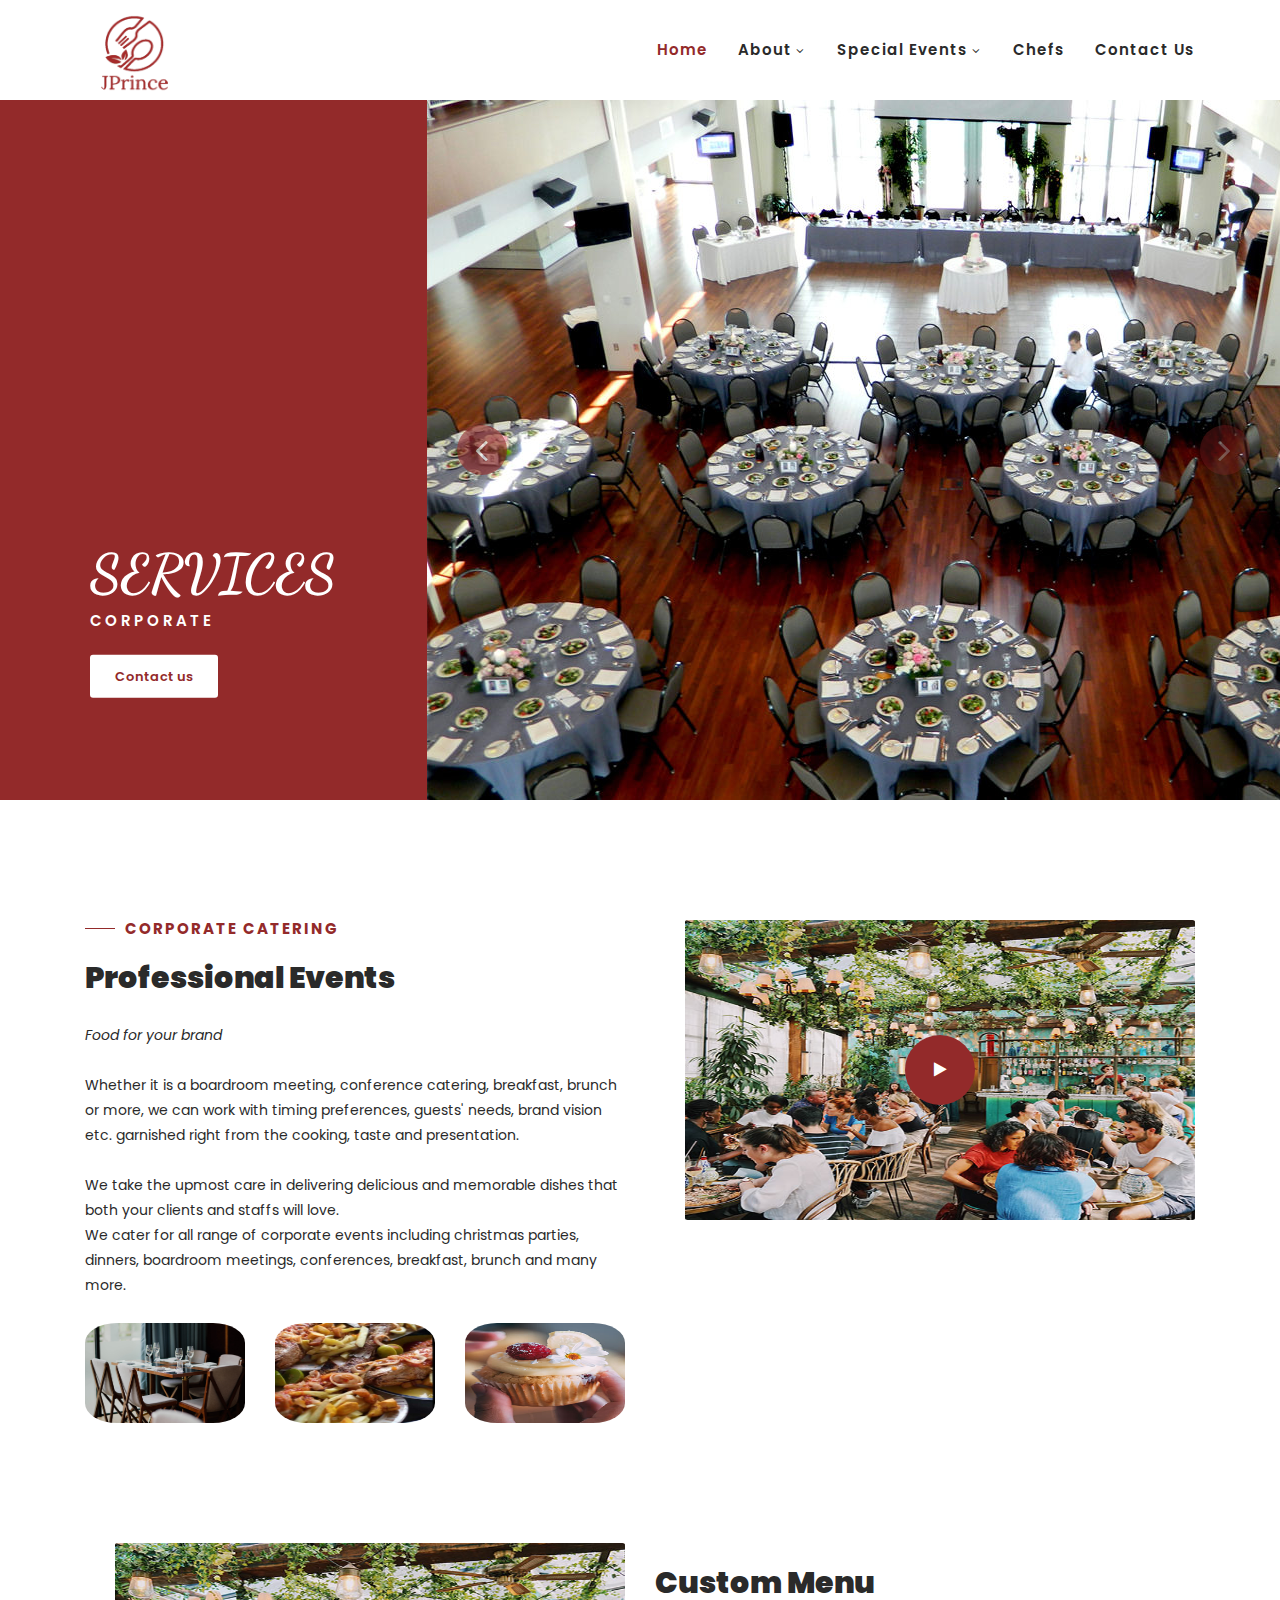
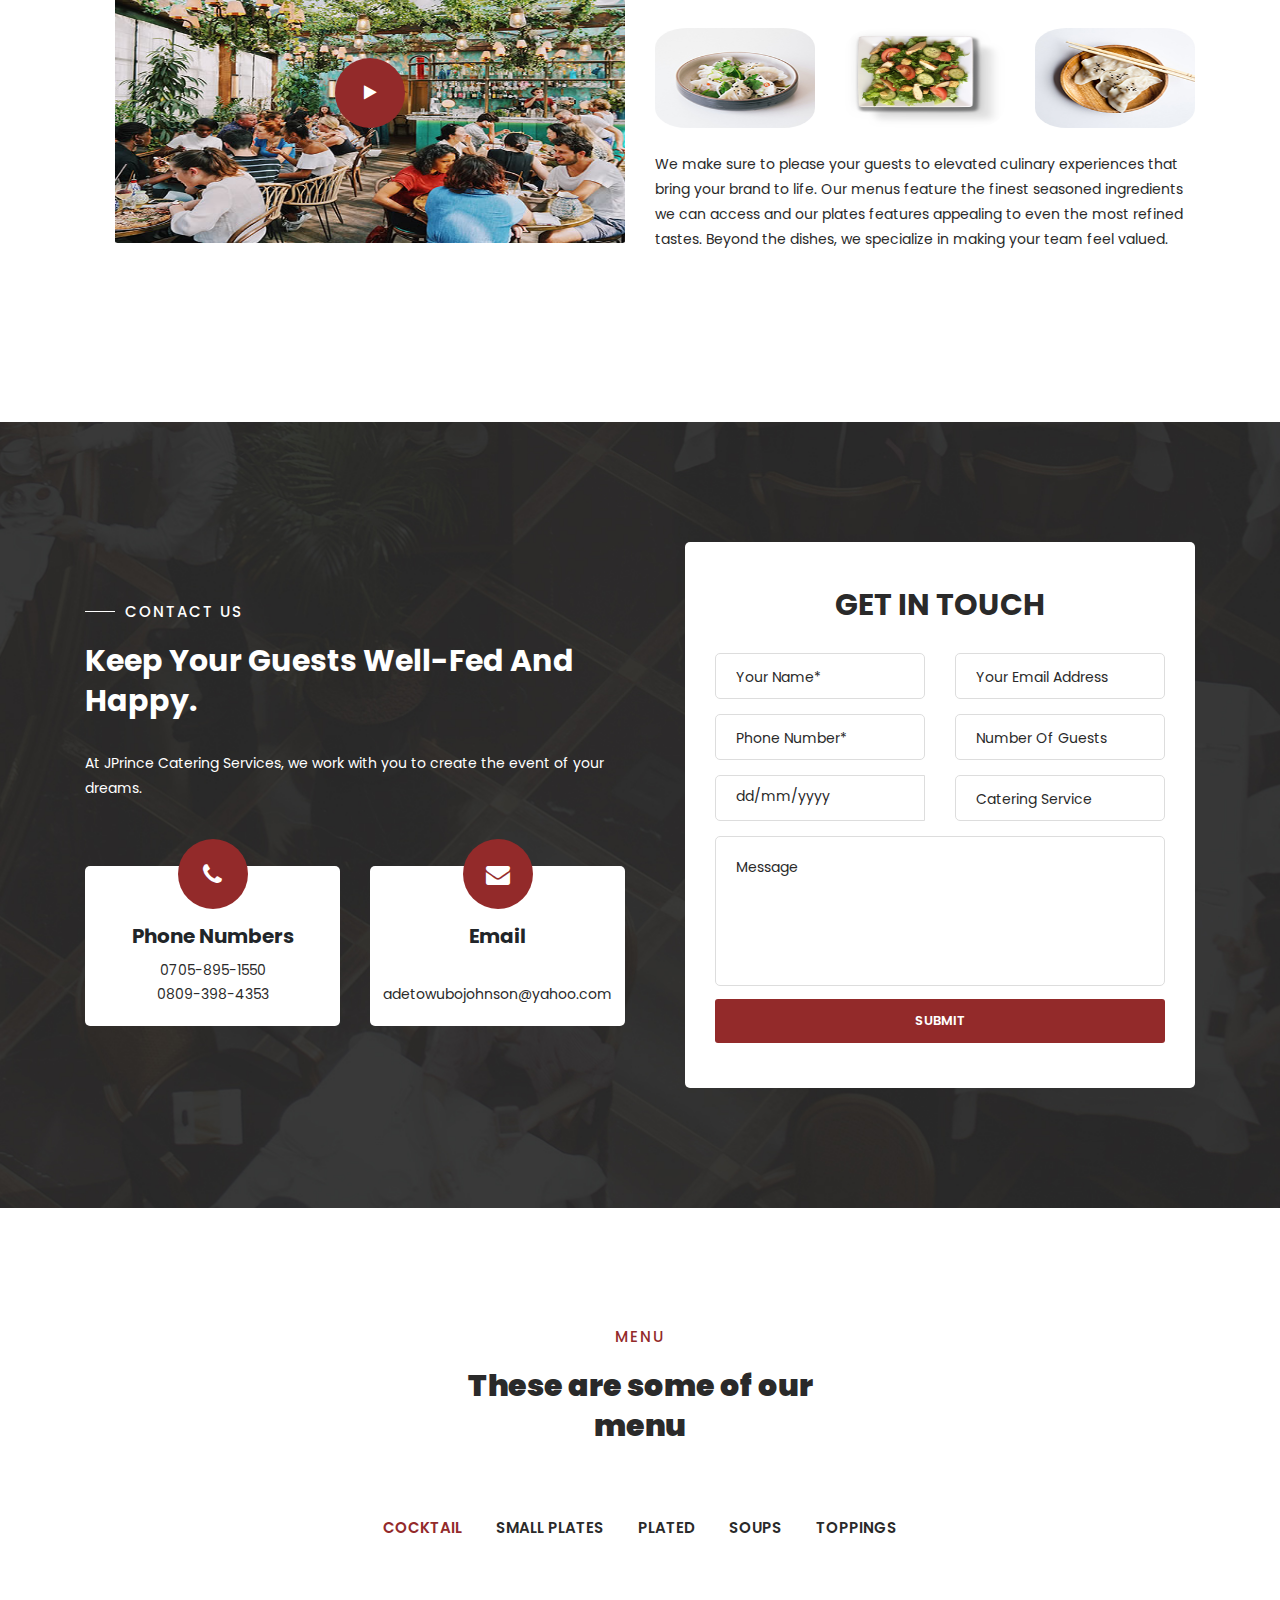
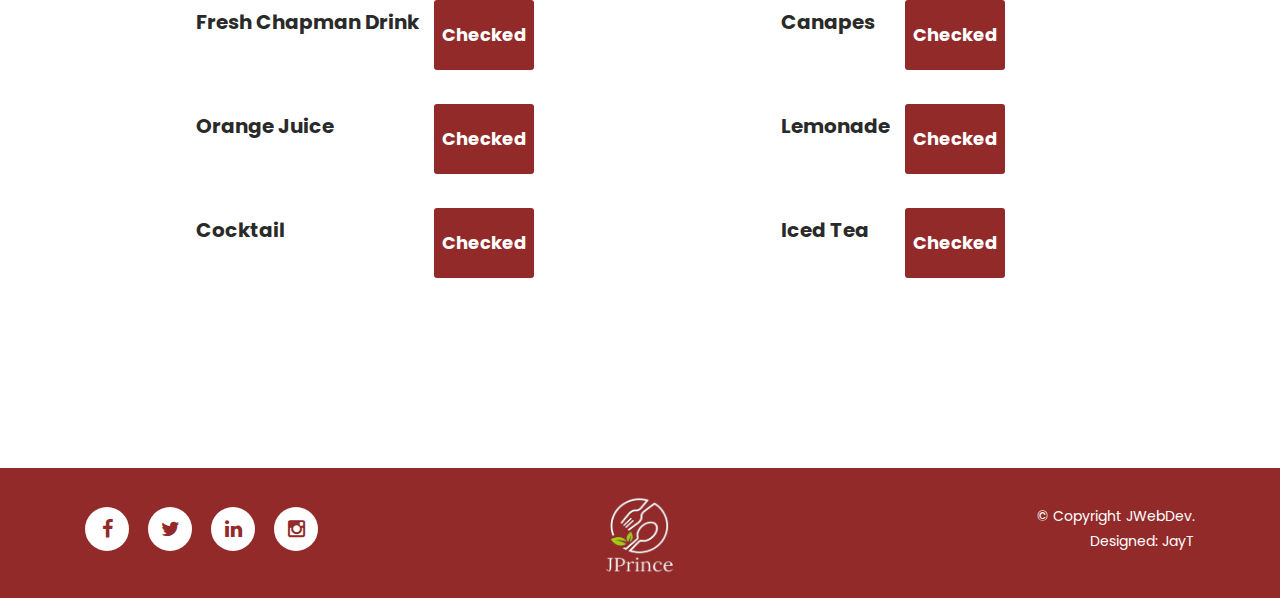
==== commit 9591a52a: "preloader" ====
--- a/corporate.html
+++ b/corporate.html
@@ -49,16 +49,6 @@
                                 </ul>
                             </li>  
                             <li class="scroll-to-section"><a href="#chefs">Chefs</a></li> 
-                            <!--<li class="submenu">
-                                <a href="javascript:;">Features</a>
-                                <ul>
-                                    <li><a href="#">Features Page 1</a></li>
-                                    <li><a href="#">Features Page 2</a></li>
-                                    <li><a href="#">Features Page 3</a></li>
-                                    <li><a href="#">Features Page 4</a></li>
-                                </ul>
-                            </li>-->
-                            <!-- <li class=""><a rel="sponsored" href="https://templatemo.com" target="_blank">External URL</a></li> -->
                             <li class="scroll-to-section"><a href="#reservation">Contact Us</a></li> 
                         </ul>        
                         <a class='menu-trigger'>
@@ -72,7 +62,6 @@
     </header>
 
     <!-- ***** Header Area End ***** -->
-
     <!-- ***** Main Banner Area Start ***** -->
     <div id="top">
         <div class="container-fluid">
--- a/assets/css/jprince.css
+++ b/assets/css/jprince.css
@@ -389,7 +389,7 @@
   -o-transition: all 0.4s;
   -webkit-transition: all 0.4s;
   transition: all 0.4s;
-  background-color: #1e1e1e;
+  background-color: brown;
   display: block;
   position: absolute;
   width: 30px;
@@ -409,7 +409,7 @@
   -o-transition: all 0.4s;
   -webkit-transition: all 0.4s;
   transition: all 0.4s;
-  background-color: #1e1e1e;
+  background-color: brown;
   display: block;
   position: absolute;
   width: 30px;
@@ -635,9 +635,10 @@
 
 #top .left-content .inner-content {
   position: absolute;
-  top: 50%;
+  top: 75%;
   transform: translate(-50%, -50%);
   left: 50%;
+  z-index: 10;
 }
 
 #top .left-content h4 {
--- a/assets/css/style.css
+++ b/assets/css/style.css
@@ -53,3 +53,9 @@
     color: brown;
     font-size: 17px;
 }
+.section-heading h5 {
+    font-size: 15px;
+    font-weight: 500;
+    letter-spacing: 2px;
+    padding-left: 10px;
+}